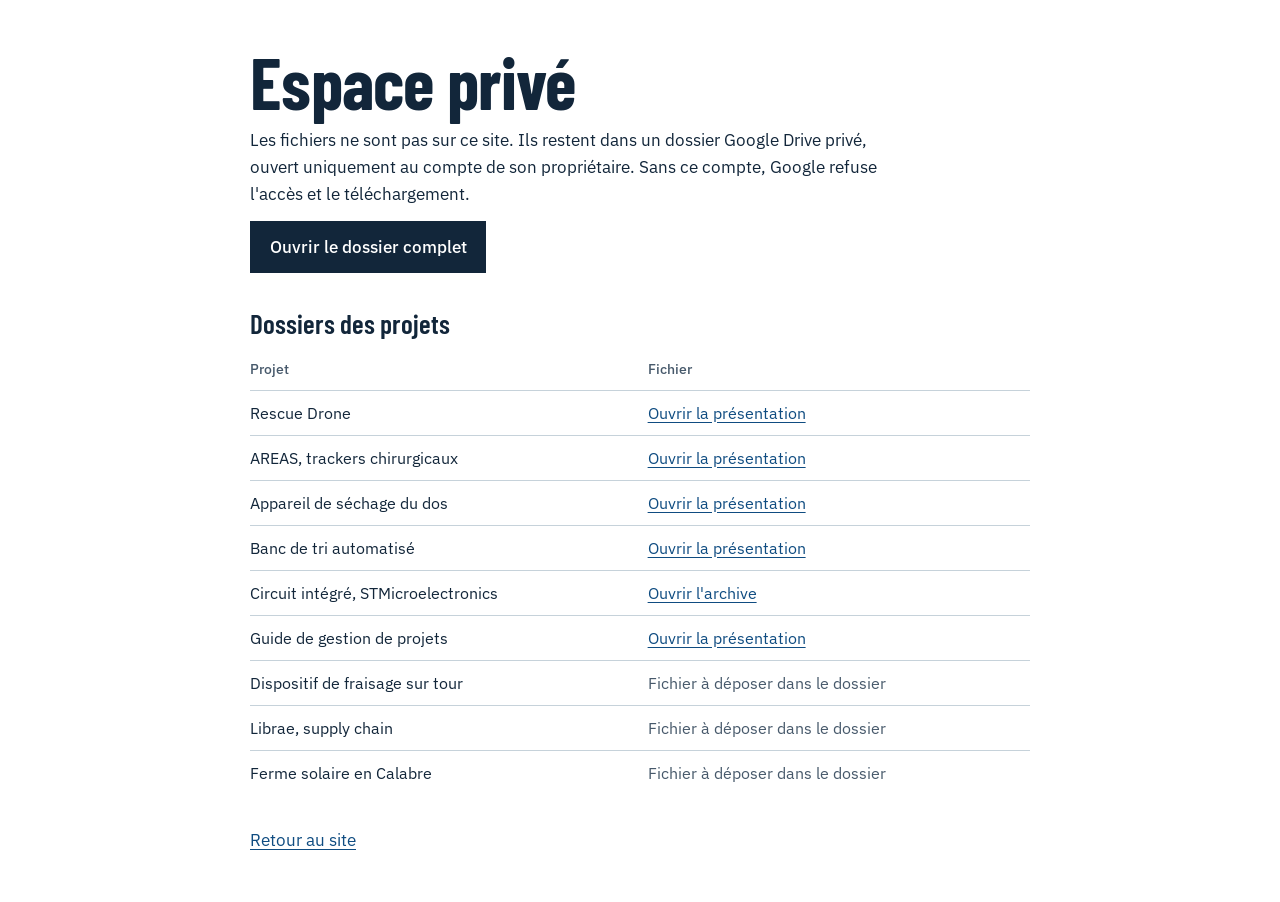
==== espace-prive.html @ 0dfc0f95 "Refonte du portfolio : contenu sourcé, design et espace privé - Expériences réécrites au format A3 à" ====
<!DOCTYPE html>
<html lang="fr">
<head>
  <meta charset="UTF-8" />
  <meta name="viewport" content="width=device-width, initial-scale=1" />
  <meta name="robots" content="noindex, nofollow" />
  <title>Espace privé</title>
  <link rel="preconnect" href="https://fonts.googleapis.com" />
  <link rel="preconnect" href="https://fonts.gstatic.com" crossorigin />
  <link href="https://fonts.googleapis.com/css2?family=Barlow+Condensed:wght@500;600;700&family=IBM+Plex+Sans:wght@400;500;600&display=swap" rel="stylesheet" />
  <link rel="stylesheet" href="assets/style.css" />
</head>
<body>
<main class="priv">
  <h1>Espace privé</h1>
  <p>Les fichiers ne sont pas sur ce site. Ils restent dans un dossier Google Drive privé, ouvert uniquement au compte de son propriétaire. Sans ce compte, Google refuse l'accès et le téléchargement.</p>
  <p><a class="btn btn-solid" href="https://drive.google.com/drive/folders/1eaSbI5UJlcuyj5J8pktNqtH0GH6xABkw" target="_blank" rel="noopener noreferrer">Ouvrir le dossier complet</a></p>

  <h2>Dossiers des projets</h2>
  <table>
    <thead><tr><th scope="col">Projet</th><th scope="col">Fichier</th></tr></thead>
    <tbody>
      <tr><td>Rescue Drone</td><td><a href="https://drive.google.com/file/d/1RkhuFg6yUj_sbR5xXWzHhesghMo6XLti/view" target="_blank" rel="noopener noreferrer">Ouvrir la présentation</a></td></tr>
      <tr><td>AREAS, trackers chirurgicaux</td><td><a href="https://drive.google.com/file/d/1coDLWWuIejOdYH-zasqZrDOiw9vXzfQQ/view" target="_blank" rel="noopener noreferrer">Ouvrir la présentation</a></td></tr>
      <tr><td>Appareil de séchage du dos</td><td><a href="https://drive.google.com/file/d/15CJrV6BILuuaNaWE3x1EJsDocr-nvIJu/view" target="_blank" rel="noopener noreferrer">Ouvrir la présentation</a></td></tr>
      <tr><td>Banc de tri automatisé</td><td><a href="https://drive.google.com/file/d/17mlEKSF7xqJA-NkrdAWYaDBdiwzUAgD5/view" target="_blank" rel="noopener noreferrer">Ouvrir la présentation</a></td></tr>
      <tr><td>Circuit intégré, STMicroelectronics</td><td><a href="https://drive.google.com/file/d/1igJrv-cjh_9xK1UUDAfd9MJr_EK82a18/view" target="_blank" rel="noopener noreferrer">Ouvrir l'archive</a></td></tr>
      <tr><td>Guide de gestion de projets</td><td><a href="https://drive.google.com/file/d/1tMKbS1NXo1ydsw9zExlpT0T4s-koRqac/view" target="_blank" rel="noopener noreferrer">Ouvrir la présentation</a></td></tr>
      <tr><td>Dispositif de fraisage sur tour</td><td class="todo">Fichier à déposer dans le dossier</td></tr>
      <tr><td>Librae, supply chain</td><td class="todo">Fichier à déposer dans le dossier</td></tr>
      <tr><td>Ferme solaire en Calabre</td><td class="todo">Fichier à déposer dans le dossier</td></tr>
    </tbody>
  </table>
  <p style="margin-top:2rem"><a href="index.html">Retour au site</a></p>
</main>
</body>
</html>
---- assets/style.css ----
:root {
  --ink: #12263a;        /* encre de plan : texte */
  --ink-2: #47596b;      /* texte secondaire */
  --prussian: #0f4c81;   /* bleu de Prusse : liens et blocs forts */
  --paper: #ffffff;
  --tracing: #edf2f5;    /* calque : bandes alternées */
  --line: #c6d2da;       /* traits fins */
  --signal: #ffc400;     /* jaune signal : réservé au kaizen et aux priorités */
  --display: 'Barlow Condensed', 'Arial Narrow', sans-serif;
  --body: 'IBM Plex Sans', system-ui, sans-serif;
  color-scheme: light;
}

*, *::before, *::after { box-sizing: border-box; }
html { scroll-behavior: smooth; scroll-padding-top: 4.5rem; }
body { margin: 0; background: var(--paper); color: var(--ink); font: 400 1.0625rem/1.6 var(--body); overflow-wrap: break-word; }
h1, h2, h3, p, ul, ol, dl, dd { margin: 0; padding: 0; }
ul, ol { list-style: none; }
img { display: block; max-width: 100%; height: auto; }
a { color: var(--prussian); text-underline-offset: .18em; }
button { font: inherit; color: inherit; background: none; border: 0; cursor: pointer; padding: 0; }
:focus-visible { outline: 3px solid var(--prussian); outline-offset: 2px; }

.skip { position: absolute; left: -999px; top: 0; background: var(--ink); color: #fff; padding: .6rem 1rem; z-index: 50; }
.skip:focus { left: 0; }
.wrap { max-width: 1180px; margin-inline: auto; padding-inline: clamp(16px, 4vw, 40px); }

h2 { font: 600 clamp(2.25rem, 4.6vw, 3.25rem)/1.05 var(--display); }
h3 { font: 600 1.5rem/1.2 var(--display); }

/* En-tête */
.top { position: sticky; top: 0; z-index: 20; display: flex; align-items: center; gap: 2rem; background: var(--paper); border-bottom: 1px solid var(--line); padding: .7rem clamp(16px, 4vw, 40px); }
.top-name { font: 600 1.3rem/1 var(--display); color: var(--ink); text-decoration: none; margin-right: auto; white-space: nowrap; }
.top nav { display: flex; gap: 1.4rem; }
.top nav a { color: var(--ink); text-decoration: none; font-size: .95rem; }
.top nav a:hover { color: var(--prussian); text-decoration: underline; }
.lang { display: flex; border: 1px solid var(--line); }
.lang button { padding: .2rem .55rem; font-size: .85rem; font-weight: 500; }
.lang button[aria-pressed="true"] { background: var(--ink); color: #fff; }

/* Hero */
.hero { max-width: 1180px; margin-inline: auto; padding: clamp(2rem, 5vw, 4rem) clamp(16px, 4vw, 40px) clamp(2.5rem, 5vw, 4rem); display: grid; grid-template-columns: 1fr 250px; gap: 2rem 3rem; align-items: start; }
h1 { font: 700 clamp(3.2rem, 8.6vw, 7rem)/.92 var(--display); letter-spacing: -.01em; }
.hero-role { font: 500 clamp(1.3rem, 2.4vw, 1.75rem)/1.2 var(--display); color: var(--prussian); margin-top: 1rem; }
.hero-lead { max-width: 60ch; margin-top: 1.1rem; font-size: 1.15rem; }
.actions { display: flex; flex-wrap: wrap; gap: .75rem; margin-top: 1.6rem; }
.btn { display: inline-block; padding: .65rem 1.1rem; border: 2px solid var(--ink); color: var(--ink); text-decoration: none; font-weight: 500; }
.btn:hover { background: var(--tracing); }
.btn-solid { background: var(--ink); color: #fff; }
.btn-solid:hover { background: var(--prussian); border-color: var(--prussian); }
.hero-photo { width: 100%; aspect-ratio: 4/5; object-fit: cover; object-position: 50% 20%; }

/* Carte de flux (le geste signature du site) */
.vsm { grid-column: 1 / -1; margin-top: 1rem; }
.vsm-title { font: 600 1.35rem/1.2 var(--display); margin-bottom: .9rem; color: var(--ink-2); }
.vsm-flow { display: grid; grid-template-columns: .8fr 1fr 1.55fr 1fr 1.05fr; gap: 26px; align-items: stretch; }
.vsm-step { position: relative; display: flex; flex-direction: column; min-width: 0; }
/* flèche « pousser » entre deux processus */
.vsm-step:not(:last-child)::after {
  content: ""; position: absolute; top: 34px; right: -25px; width: 24px; height: 14px; background: var(--ink);
  clip-path: polygon(0 35%, 62% 35%, 62% 0, 100% 50%, 62% 100%, 62% 65%, 0 65%);
  transform-origin: left center;
}
.vsm-box { display: block; width: 100%; text-align: left; border: 2px solid var(--ink); background: var(--paper); padding: .55rem .7rem; min-height: 82px; }
.vsm-box:hover { background: var(--tracing); }
.vsm-box strong { display: block; font: 600 1.3rem/1.1 var(--display); }
.vsm-box span { display: block; font-size: .85rem; color: var(--ink-2); line-height: 1.3; margin-top: .15rem; }
.vsm-data { display: grid; gap: 0; border: 1px solid var(--line); border-top: 0; margin-inline: 0; flex: 1; align-content: start; grid-auto-flow: row; }
.vsm-data button { display: block; width: 100%; text-align: left; padding: .4rem .7rem; font-size: .9rem; line-height: 1.3; border-bottom: 1px solid var(--line); }
.vsm-data li:last-child button { border-bottom: 0; }
.vsm-data button:hover { background: var(--tracing); }
.vsm-data small { display: block; color: var(--ink-2); font-size: .78rem; }
.vsm-data .empty { padding: .4rem .7rem; font-size: .85rem; color: var(--ink-2); }
.vsm-kaizen a { display: grid; place-content: center; height: 100%; min-height: 150px; padding: 1.7rem 1.4rem; text-align: center; text-decoration: none; color: var(--ink); background: var(--signal);
  clip-path: polygon(50% 0, 62% 11%, 78% 5%, 82% 21%, 98% 25%, 91% 40%, 100% 53%, 88% 63%, 93% 80%, 76% 80%, 68% 96%, 53% 87%, 38% 100%, 30% 83%, 12% 87%, 15% 69%, 0 60%, 10% 46%, 2% 30%, 19% 26%, 22% 8%, 38% 13%); }
.vsm-kaizen strong { display: block; font: 700 1.55rem/1 var(--display); }
.vsm-kaizen span { display: block; font-size: .82rem; line-height: 1.25; margin-top: .25rem; }
.vsm-kaizen a:hover strong { text-decoration: underline; }

@media (prefers-reduced-motion: no-preference) {
  .vsm-step:not(:last-child)::after { animation: push .35s ease-out backwards; animation-delay: calc(var(--i) * .22s + .3s); }
  .vsm-kaizen a { animation: burst .45s cubic-bezier(.2, 1.4, .4, 1) backwards; animation-delay: 1.3s; }
  @keyframes push { from { transform: scaleX(0); } }
  @keyframes burst { from { transform: scale(.4); opacity: 0; } }
}

/* Bandes et sections */
.band { background: var(--tracing); }
.section { padding-block: clamp(3rem, 7vw, 5rem); }
.section-head { display: grid; grid-template-columns: minmax(220px, 1fr) 2fr; gap: .5rem 3rem; align-items: baseline; margin-bottom: 2rem; }
.section-head p { max-width: 62ch; color: var(--ink-2); }

.profil { display: grid; grid-template-columns: minmax(220px, 1fr) 2fr; gap: 1.5rem 3rem; padding-block: clamp(3rem, 6vw, 4.5rem); }
.profil-text > p { max-width: 66ch; }
.domains { display: grid; grid-template-columns: 1fr 1fr; gap: 1.4rem 2.5rem; margin-top: 2rem; }
.domains dt { font: 600 1.35rem/1.2 var(--display); }
.domains dd { color: var(--ink-2); font-size: 1rem; margin-top: .2rem; }

/* Expériences */
.exp { border-top: 2px solid var(--ink); }
.exp:last-child { border-bottom: 2px solid var(--ink); }
.exp-head { display: grid; grid-template-columns: 76px 1fr 28px; gap: 1.1rem; width: 100%; text-align: left; padding: 1.2rem 0; align-items: center; }
.exp-head:hover h3 { color: var(--prussian); }
.exp-logo { width: 76px; height: 54px; object-fit: contain; }
.exp-head h3 { font-size: 1.7rem; transition: color .15s; }
.exp-meta { display: block; color: var(--ink-2); font-size: .95rem; }
.exp-subject { display: block; margin-top: .3rem; max-width: 72ch; }
.chev { width: 22px; height: 22px; justify-self: end; transition: transform .2s; }
[aria-expanded="true"] > .chev { transform: rotate(180deg); }

.a3 { display: grid; grid-template-columns: 1fr 1fr; gap: 0; border: 1px solid var(--line); margin-bottom: 1.8rem; }
.a3[hidden] { display: none; }
.a3-cell { padding: 1.1rem 1.3rem; border-bottom: 1px solid var(--line); min-width: 0; }
.a3-cell:nth-child(odd) { border-right: 1px solid var(--line); }
.a3-cell h4 { font: 600 1.2rem/1.2 var(--display); margin: 0 0 .45rem; color: var(--prussian); }
.a3-cell ul, .modal ul.bul { display: grid; gap: .45rem; }
.a3-cell li, .modal ul.bul li { padding-left: 1rem; position: relative; font-size: .98rem; line-height: 1.5; }
.a3-cell li::before, .modal ul.bul li::before { content: ""; position: absolute; left: 0; top: .62em; width: 6px; height: 2px; background: var(--ink); }
.a3-status { background: var(--tracing); }
.a3-foot { grid-column: 1 / -1; padding: .9rem 1.3rem; border-right: 0 !important; border-bottom: 0; }
.a3-img { width: 100%; max-height: 260px; object-fit: contain; margin-top: .9rem; background: #fff; }
.facts { display: grid; gap: .5rem; margin-top: .8rem; }
.facts b { font: 600 1.45rem/1.1 var(--display); display: block; }
.facts span { font-size: .9rem; color: var(--ink-2); }
.tags { display: flex; flex-wrap: wrap; gap: .3rem .9rem; font-size: .9rem; color: var(--ink-2); }

/* Projets */
.tabs { display: flex; flex-wrap: wrap; gap: 0; border-bottom: 2px solid var(--ink); margin-bottom: 1.6rem; }
.tabs button { padding: .55rem 1.1rem; font: 600 1.2rem/1.2 var(--display); color: var(--ink-2); }
.tabs button:hover { color: var(--ink); }
.tabs button[aria-selected="true"] { background: var(--ink); color: #fff; }
.proj-grid { display: grid; grid-template-columns: repeat(6, 1fr); gap: 1.5rem; }
.proj { grid-column: span 3; display: flex; flex-direction: column; width: 100%; text-align: left; background: var(--paper); border: 1px solid var(--line); }
.proj:hover { border-color: var(--ink); }
.proj:hover h3 { color: var(--prussian); }
.proj-img { aspect-ratio: 16/10; width: 100%; object-fit: contain; background: #fff; border-bottom: 1px solid var(--line); }
.proj-body { padding: 1rem 1.15rem 1.15rem; display: flex; flex-direction: column; gap: .4rem; flex: 1; }
.proj-year { font-size: .85rem; color: var(--ink-2); }
.proj p { font-size: .95rem; color: var(--ink-2); line-height: 1.5; display: -webkit-box; -webkit-line-clamp: 3; -webkit-box-orient: vertical; overflow: hidden; }
.proj-lock { display: inline-flex; align-items: center; gap: .35rem; font-size: .85rem; color: var(--ink-2); margin-top: auto; padding-top: .4rem; }
.proj-grid.cao .proj { grid-column: span 2; }
.proj-grid.cao .proj p { display: none; }

/* Fenêtre projet */
.modal { width: min(820px, calc(100vw - 24px)); max-height: calc(100dvh - 24px); border: 2px solid var(--ink); padding: 0; color: var(--ink); }
.modal::backdrop { background: rgba(18, 38, 58, .55); }
.modal-in { padding: clamp(1.1rem, 3vw, 2rem); position: relative; }
.modal-close { position: absolute; top: .7rem; right: .7rem; padding: .35rem; background: var(--paper); }
.modal h2 { font-size: clamp(1.8rem, 4vw, 2.5rem); padding-right: 2.2rem; }
.modal h4 { font: 600 1.2rem/1.2 var(--display); color: var(--prussian); margin: 1.3rem 0 .45rem; }
.modal-img { width: 100%; max-height: 340px; object-fit: contain; margin-top: 1rem; border: 1px solid var(--line); background: #fff; }
.modal-lead { margin-top: .7rem; max-width: 68ch; }
.vault { display: grid; grid-template-columns: auto 1fr; gap: .1rem .9rem; align-items: start; margin-top: 1.5rem; padding: 1rem 1.1rem; border: 1px dashed var(--ink-2); background: var(--tracing); }
.vault svg { grid-row: span 3; margin-top: .15rem; }
.vault strong { font: 600 1.2rem/1.2 var(--display); }
.vault p { font-size: .93rem; color: var(--ink-2); }
.vault a { font-size: .95rem; margin-top: .3rem; font-weight: 500; }

/* Compétences */
.skills { width: 100%; border-collapse: collapse; }
.skills tr { border-top: 1px solid var(--line); }
.skills tr:last-child { border-bottom: 1px solid var(--line); }
.skills th { text-align: left; width: 31%; padding: .9rem 2rem .9rem 0; font: 600 1.3rem/1.2 var(--display); vertical-align: top; }
.skills td { padding: .9rem 0; line-height: 1.55; }

/* Formation */
.edu { border-top: 1px solid var(--ink); }
.edu:last-child { border-bottom: 1px solid var(--ink); }
.edu-head { display: grid; grid-template-columns: 130px 1fr 28px; gap: 1rem; width: 100%; text-align: left; padding: .95rem 0; align-items: baseline; }
.edu-year { color: var(--ink-2); font-size: .95rem; }
.edu-head h3 { font-size: 1.45rem; }
.edu-head:hover h3 { color: var(--prussian); }
.edu-deg { display: block; font-size: .98rem; margin-top: .1rem; }
.edu-body { display: grid; grid-template-columns: 1.3fr 1fr; gap: 1rem 2.5rem; padding: 0 28px 1.3rem 146px; }
.edu-body[hidden] { display: none; }
.edu-body h4 { font: 600 1.15rem/1.2 var(--display); margin: 0 0 .35rem; color: var(--prussian); }
.edu-body li, .edu-body p { font-size: .95rem; line-height: 1.5; }
.cert { display: grid; grid-template-columns: 1.3fr 1fr; gap: 1.5rem 3rem; margin-top: 2.5rem; padding: 1.4rem 1.5rem; background: var(--paper); border-left: 8px solid var(--signal); }
.cert h3 { font-size: 1.8rem; }
.cert-main p { margin-top: .35rem; font-size: .98rem; }
.cert-others { display: grid; gap: .5rem; font-size: .95rem; color: var(--ink-2); align-content: center; }

/* Contact */
.contact { background: var(--prussian); color: #fff; }
.contact a { color: #fff; }
.contact-in { padding-block: clamp(3rem, 7vw, 5rem); }
.contact-mail { display: inline-block; font: 600 clamp(1.9rem, 6.2vw, 4.2rem)/1.1 var(--display); margin-top: .7rem; overflow-wrap: anywhere; }
.contact-mail:hover { color: var(--signal); }
.cartouche { display: grid; grid-template-columns: repeat(4, 1fr); border: 1px solid rgba(255, 255, 255, .55); margin-top: 2.2rem; }
.cartouche div { padding: .65rem .9rem; border-right: 1px solid rgba(255, 255, 255, .55); min-width: 0; }
.cartouche div:last-child { border-right: 0; }
.cartouche dt { font-size: .82rem; opacity: .82; }
.cartouche dd { font-weight: 500; }

.foot { display: flex; flex-wrap: wrap; justify-content: space-between; gap: .5rem 1.5rem; padding-block: 1.1rem; font-size: .88rem; color: var(--ink-2); }
.foot a { color: var(--ink-2); }

/* Espace privé */
.priv { max-width: 860px; margin-inline: auto; padding: 3rem clamp(16px, 4vw, 40px); }
.priv h1 { font-size: clamp(2.8rem, 7vw, 4.5rem); }
.priv > p { margin-top: .8rem; max-width: 66ch; }
.priv h2 { font-size: 1.7rem; margin-top: 2.2rem; }
.priv table { width: 100%; border-collapse: collapse; margin-top: .7rem; }
.priv th, .priv td { text-align: left; padding: .6rem .8rem .6rem 0; border-top: 1px solid var(--line); font-size: .97rem; vertical-align: top; }
.priv th { font-weight: 500; color: var(--ink-2); font-size: .88rem; border-top: 0; }
.priv .todo { color: var(--ink-2); }

/* Tablette */
@media (max-width: 980px) {
  .top { position: static; flex-wrap: wrap; gap: .5rem 1rem; }
  .top nav { order: 3; width: 100%; flex-wrap: wrap; gap: .25rem 1rem; }
  .vsm-flow { grid-template-columns: 1fr 1fr; gap: 28px 26px; }
  .vsm-step:nth-child(2)::after, .vsm-step:nth-child(4)::after { display: none; }
  .vsm-kaizen { grid-column: 1 / -1; }
  .vsm-kaizen a { width: min(340px, 100%); margin-inline: auto; min-height: 180px; }
  .proj-grid.cao .proj { grid-column: span 3; }
}

/* Téléphone */
@media (max-width: 680px) {
  body { font-size: 1rem; }
  .hero { grid-template-columns: 1fr; }
  .hero-photo { width: 150px; order: -1; }
  .hero-text { order: 0; }
  .vsm-flow { grid-template-columns: 1fr; gap: 26px; }
  .vsm-step:not(:last-child)::after, .vsm-step:nth-child(2)::after { display: block; top: auto; bottom: -21px; right: auto; left: 14px; width: 24px; height: 16px; transform: rotate(90deg); transform-origin: center; animation: none; }
  .section-head, .profil { grid-template-columns: 1fr; }
  .domains { grid-template-columns: 1fr; }
  .exp-head { grid-template-columns: 48px 1fr 22px; gap: .75rem; }
  .exp-head { align-items: start; }
  .exp-logo { width: 48px; height: 38px; }
  .exp-head h3 { font-size: 1.45rem; }
  .a3 { grid-template-columns: 1fr; }
  .a3-cell:nth-child(odd) { border-right: 0; }
  .proj, .proj-grid.cao .proj { grid-column: 1 / -1; }
  .skills, .skills tbody, .skills tr, .skills th, .skills td { display: block; width: 100%; }
  .skills th { padding: .8rem 0 .1rem; }
  .skills td { padding: 0 0 .8rem; }
  .edu-head { grid-template-columns: 1fr 22px; gap: .1rem .6rem; }
  .edu-year { grid-column: 1 / -1; }
  .edu-body { grid-template-columns: 1fr; padding: 0 0 1.2rem; }
  .cert { grid-template-columns: 1fr; }
  .cartouche { grid-template-columns: 1fr 1fr; }
  .cartouche div:nth-child(2) { border-right: 0; }
  .cartouche div:nth-child(-n+2) { border-bottom: 1px solid rgba(255, 255, 255, .55); }
}

@media (prefers-reduced-motion: reduce) {
  html { scroll-behavior: auto; }
  * { transition: none !important; animation: none !important; }
}
@media print {
  .top, .foot, .tabs, .modal { display: none; }
}
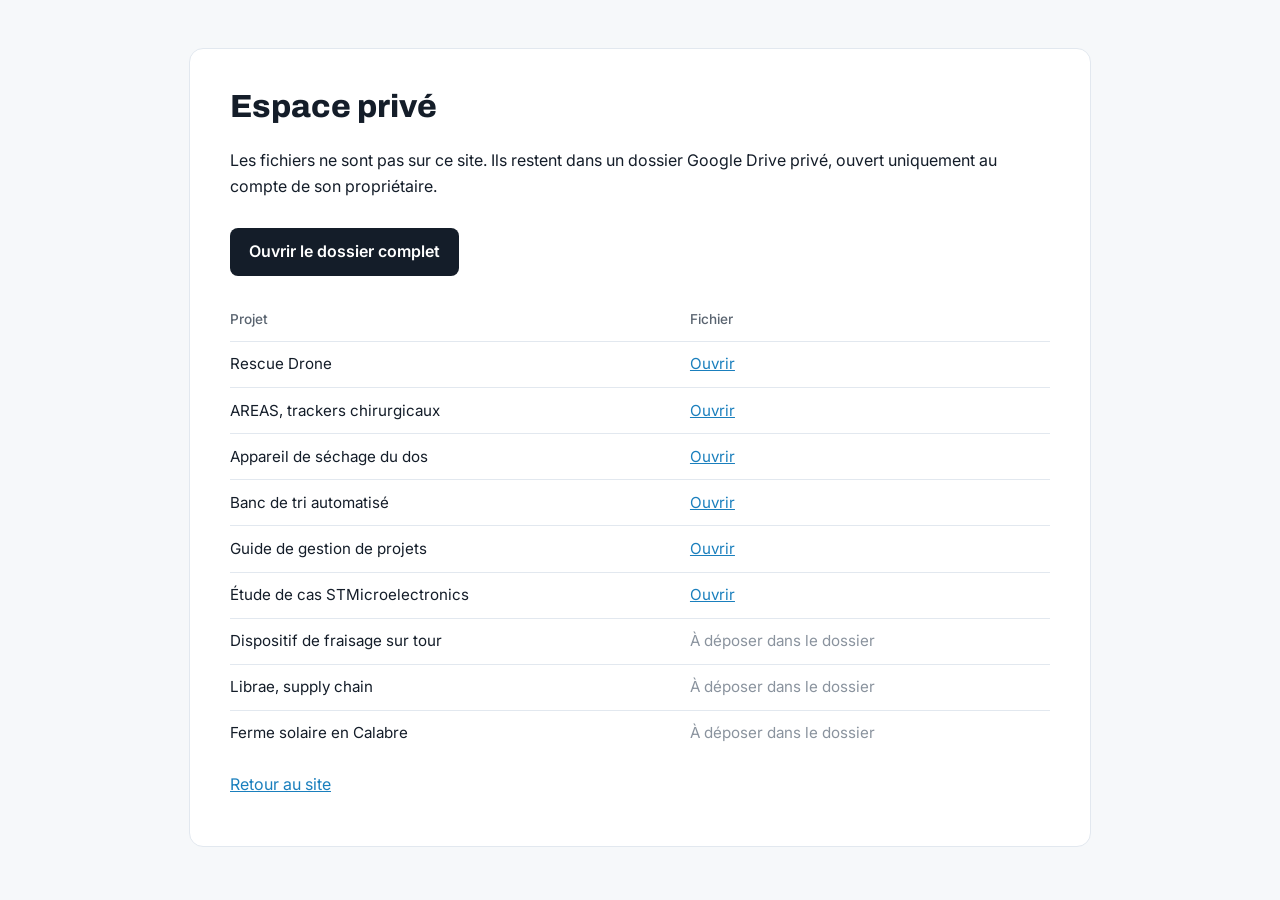
==== commit 81da19a7: "Complète le site : compétences et images sur les cartes, infos des documents - Compétences sur les c" ====
--- a/espace-prive.html
+++ b/espace-prive.html
@@ -7,31 +7,39 @@
   <title>Espace privé</title>
   <link rel="preconnect" href="https://fonts.googleapis.com" />
   <link rel="preconnect" href="https://fonts.gstatic.com" crossorigin />
-  <link href="https://fonts.googleapis.com/css2?family=Barlow+Condensed:wght@500;600;700&family=IBM+Plex+Sans:wght@400;500;600&display=swap" rel="stylesheet" />
-  <link rel="stylesheet" href="assets/style.css" />
+  <link href="https://fonts.googleapis.com/css2?family=Archivo:wght@700;800&family=Inter:wght@400;500;600&display=swap" rel="stylesheet" />
+  <style>
+    body { margin: 0; font-family: 'Inter', sans-serif; color: #141d29; background: #f6f8fa; line-height: 1.6; }
+    main { max-width: 820px; margin: 3rem auto; padding: 2rem clamp(1rem, 4vw, 2.5rem); background: #fff; border: 1px solid #e2e8ef; border-radius: 14px; }
+    h1 { font-family: 'Archivo', sans-serif; font-weight: 800; font-size: 2rem; margin: 0 0 .6rem; }
+    a { color: #1a7fbd; }
+    .btn { display: inline-block; margin: .8rem 0 1.4rem; padding: .7rem 1.2rem; border-radius: 8px; background: #141d29; color: #fff; text-decoration: none; font-weight: 600; }
+    table { width: 100%; border-collapse: collapse; }
+    th, td { text-align: left; padding: .65rem .6rem .65rem 0; border-top: 1px solid #e2e8ef; font-size: .95rem; }
+    th { border-top: 0; color: #5a6470; font-weight: 500; font-size: .85rem; }
+    .todo { color: #8a939e; }
+  </style>
 </head>
 <body>
-<main class="priv">
+<main>
   <h1>Espace privé</h1>
-  <p>Les fichiers ne sont pas sur ce site. Ils restent dans un dossier Google Drive privé, ouvert uniquement au compte de son propriétaire. Sans ce compte, Google refuse l'accès et le téléchargement.</p>
-  <p><a class="btn btn-solid" href="https://drive.google.com/drive/folders/1eaSbI5UJlcuyj5J8pktNqtH0GH6xABkw" target="_blank" rel="noopener noreferrer">Ouvrir le dossier complet</a></p>
-
-  <h2>Dossiers des projets</h2>
+  <p>Les fichiers ne sont pas sur ce site. Ils restent dans un dossier Google Drive privé, ouvert uniquement au compte de son propriétaire.</p>
+  <a class="btn" href="https://drive.google.com/drive/folders/1eaSbI5UJlcuyj5J8pktNqtH0GH6xABkw" target="_blank" rel="noopener noreferrer">Ouvrir le dossier complet</a>
   <table>
     <thead><tr><th scope="col">Projet</th><th scope="col">Fichier</th></tr></thead>
     <tbody>
-      <tr><td>Rescue Drone</td><td><a href="https://drive.google.com/file/d/1RkhuFg6yUj_sbR5xXWzHhesghMo6XLti/view" target="_blank" rel="noopener noreferrer">Ouvrir la présentation</a></td></tr>
-      <tr><td>AREAS, trackers chirurgicaux</td><td><a href="https://drive.google.com/file/d/1coDLWWuIejOdYH-zasqZrDOiw9vXzfQQ/view" target="_blank" rel="noopener noreferrer">Ouvrir la présentation</a></td></tr>
-      <tr><td>Appareil de séchage du dos</td><td><a href="https://drive.google.com/file/d/15CJrV6BILuuaNaWE3x1EJsDocr-nvIJu/view" target="_blank" rel="noopener noreferrer">Ouvrir la présentation</a></td></tr>
-      <tr><td>Banc de tri automatisé</td><td><a href="https://drive.google.com/file/d/17mlEKSF7xqJA-NkrdAWYaDBdiwzUAgD5/view" target="_blank" rel="noopener noreferrer">Ouvrir la présentation</a></td></tr>
-      <tr><td>Circuit intégré, STMicroelectronics</td><td><a href="https://drive.google.com/file/d/1igJrv-cjh_9xK1UUDAfd9MJr_EK82a18/view" target="_blank" rel="noopener noreferrer">Ouvrir l'archive</a></td></tr>
-      <tr><td>Guide de gestion de projets</td><td><a href="https://drive.google.com/file/d/1tMKbS1NXo1ydsw9zExlpT0T4s-koRqac/view" target="_blank" rel="noopener noreferrer">Ouvrir la présentation</a></td></tr>
-      <tr><td>Dispositif de fraisage sur tour</td><td class="todo">Fichier à déposer dans le dossier</td></tr>
-      <tr><td>Librae, supply chain</td><td class="todo">Fichier à déposer dans le dossier</td></tr>
-      <tr><td>Ferme solaire en Calabre</td><td class="todo">Fichier à déposer dans le dossier</td></tr>
+      <tr><td>Rescue Drone</td><td><a href="https://drive.google.com/file/d/1RkhuFg6yUj_sbR5xXWzHhesghMo6XLti/view" target="_blank" rel="noopener noreferrer">Ouvrir</a></td></tr>
+      <tr><td>AREAS, trackers chirurgicaux</td><td><a href="https://drive.google.com/file/d/1coDLWWuIejOdYH-zasqZrDOiw9vXzfQQ/view" target="_blank" rel="noopener noreferrer">Ouvrir</a></td></tr>
+      <tr><td>Appareil de séchage du dos</td><td><a href="https://drive.google.com/file/d/15CJrV6BILuuaNaWE3x1EJsDocr-nvIJu/view" target="_blank" rel="noopener noreferrer">Ouvrir</a></td></tr>
+      <tr><td>Banc de tri automatisé</td><td><a href="https://drive.google.com/file/d/17mlEKSF7xqJA-NkrdAWYaDBdiwzUAgD5/view" target="_blank" rel="noopener noreferrer">Ouvrir</a></td></tr>
+      <tr><td>Guide de gestion de projets</td><td><a href="https://drive.google.com/file/d/1tMKbS1NXo1ydsw9zExlpT0T4s-koRqac/view" target="_blank" rel="noopener noreferrer">Ouvrir</a></td></tr>
+      <tr><td>Étude de cas STMicroelectronics</td><td><a href="https://drive.google.com/file/d/1igJrv-cjh_9xK1UUDAfd9MJr_EK82a18/view" target="_blank" rel="noopener noreferrer">Ouvrir</a></td></tr>
+      <tr><td>Dispositif de fraisage sur tour</td><td class="todo">À déposer dans le dossier</td></tr>
+      <tr><td>Librae, supply chain</td><td class="todo">À déposer dans le dossier</td></tr>
+      <tr><td>Ferme solaire en Calabre</td><td class="todo">À déposer dans le dossier</td></tr>
     </tbody>
   </table>
-  <p style="margin-top:2rem"><a href="index.html">Retour au site</a></p>
+  <p><a href="index.html">Retour au site</a></p>
 </main>
 </body>
 </html>
